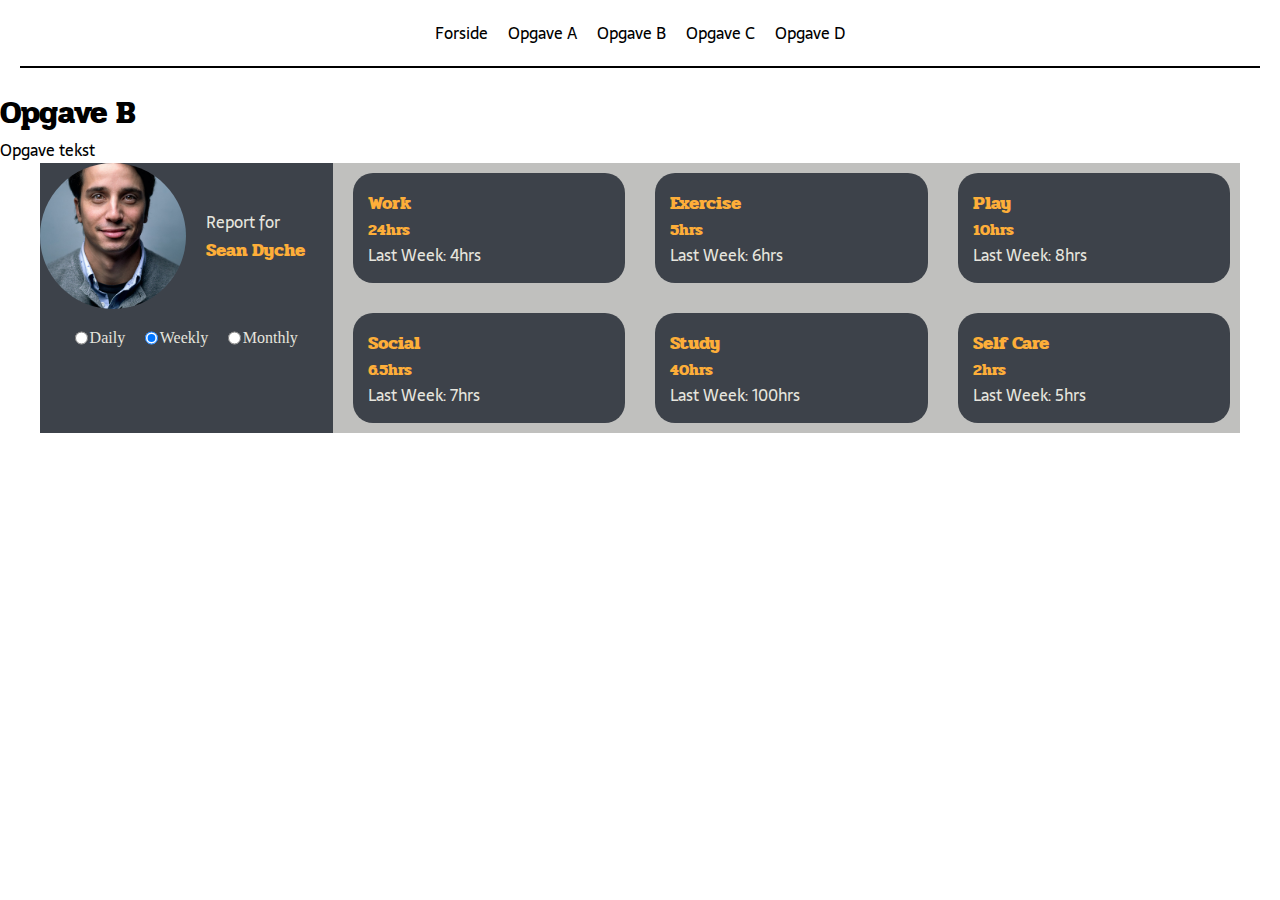
==== opgB.html @ d4d6cb91 "opg a,b,c" ====
<!DOCTYPE html>
<html lang="da">

<head>
    <meta charset="UTF-8">
    <meta name="viewport" content="width=device-width, initial-scale=1.0">
    <link rel="preconnect" href="https://fonts.googleapis.com">
    <link rel="preconnect" href="https://fonts.gstatic.com" crossorigin>
    <link href="https://fonts.googleapis.com/css2?family=Pridi:wght@500&family=Sarala&display=swap" rel="stylesheet">
    <link rel="stylesheet" href="reset.css">
    <link rel="stylesheet" href="style.css">
    <link rel="stylesheet" href="https://cdnjs.cloudflare.com/ajax/libs/font-awesome/6.4.2/css/all.min.css"
        integrity="sha512-z3gLpd7yknf1YoNbCzqRKc4qyor8gaKU1qmn+CShxbuBusANI9QpRohGBreCFkKxLhei6S9CQXFEbbKuqLg0DA=="
        crossorigin="anonymous" referrerpolicy="no-referrer" />
    <title>Opgave B </title>
</head>

<body>
    <header>
        <nav>
            <ul>
                <li><a href="index.html">Forside</a></li>
                <li><a href="opgA.html">Opgave A</a></li>
                <li><a href="opgB.html">Opgave B</a></li>
                <li><a href="opgC.html">Opgave C</a></li>
                <li><a href="opgD.html">Opgave D</a></li>
            </ul>
        </nav>
    </header>
    <main>
        <h1>Opgave B</h1>
        <p>Opgave tekst</p>
        <div class="b_card_container">
            <div class="b_card">
                <div class="person">
                    <div class="pic_name">
                        <img src="imgs/profile_pic.avif" alt="Profile pic">
                        <div>
                            <p>Report for</p>
                            <h3>Sean Dyche</h3>
                        </div>
                    </div>
                    <div class="radio">
                        <div class="often">
                            <input name="rate" type="radio" id="daily">
                            <label for="daily">Daily</label>
                        </div>
                        <div class="often">
                            <input name="rate" type="radio" id="weekly" checked>
                            <label for="weekly">Weekly</label>
                        </div>
                        <div class="often">
                            <input name="rate" type="radio" id="monthly">
                            <label for="monthly">Monthly</label>
                        </div>
                    </div>
                </div>
                <div class="stat">
                    <div class="category">
                        <h3>Work</h3>
                        <i class="fa-solid fa-ellipsis"></i>
                    </div>
                    <div>
                        <h4>24hrs</h4>
                        <p>Last Week: 4hrs</p>
                    </div>
                </div>
                <div class="stat">
                    <div class="category">
                        <h3>Exercise</h3>
                        <i class="fa-solid fa-ellipsis"></i>
                    </div>
                    <div>
                        <h4>5hrs</h4>
                        <p>Last Week: 6hrs</p>
                    </div>
                </div>
                <div class="stat">
                    <div class="category">
                        <h3>Play</h3>
                        <i class="fa-solid fa-ellipsis"></i>
                    </div>
                    <div>
                        <h4>10hrs</h4>
                        <p>Last Week: 8hrs</p>
                    </div>
                </div>
                <div class="stat">
                    <div class="category">
                        <h3>Social</h3>
                        <i class="fa-solid fa-ellipsis"></i>
                    </div>
                    <div>
                        <h4>6.5hrs</h4>
                        <p>Last Week: 7hrs</p>
                    </div>
                </div>
                <div class="stat">
                    <div class="category">
                        <h3>Study</h3>
                        <i class="fa-solid fa-ellipsis"></i>
                    </div>
                    <div>
                        <h4>40hrs</h4>
                        <p>Last Week: 100hrs</p>
                    </div>
                </div>
                <div class="stat">
                    <div class="category">
                        <h3>Self Care</h3>
                        <i class="fa-solid fa-ellipsis"></i>
                    </div>
                    <div>
                        <h4>2hrs</h4>
                        <p>Last Week: 5hrs</p>
                    </div>
                </div>
            </div>
        </div>
    </main>
    <footer></footer>

</body>

</html>
---- style.css ----
:root {
  --text-color: #e6e5de;
  --bg-col: #c0c0be;
  --accent-col1: #feae39;
  --accent-col2: #57bee6;
  --dark-col: #3d424a;
}

.a_card,
.b_card {
  p,
  h1,
  h2,
  h3,
  h4,
  h5,
  i,
  a {
    color: var(--text-color);
  }
}

header {
  border-bottom: 2px solid black;
  margin: 20px;
}

header nav ul {
  display: flex;
  gap: 20px;
  justify-content: center;
  margin: 20px;
}
header nav ul li a:hover {
  color: gray;
}

/* Opgave A */
.a_card_wrapper {
  container-type: inline-size;
  container-name: card;
}
.a_card {
  margin: auto;
  background-color: var(--dark-col);
  display: grid;
  resize: vertical;
  max-width: 80%;
  transition: all 1s ease;

  .buttons {
    text-align: center;
  }

  .socials {
    display: flex;
    gap: 20px;
  }

  .socials > * {
    background-color: var(--accent-col1);
    padding: 15px;
    border-radius: 50%;
  }
}

.a_card p,
.a_card div {
  padding: 1rem;
}

.a_card div:last-child {
  place-self: center;
}

@container card (width > 340px) {
  .a_card {
    grid-template-columns: 2fr 3fr;
    grid-template-rows: auto;
  }

  .a_card p {
    grid-column: span 2;
  }

  .a_card img {
    aspect-ratio: 1/1;
    object-fit: cover;
    margin: 10px;
    border-radius: 5px;
  }

  .buttons {
    grid-column: span 2;
  }
}

@container card (width > 515px) {
  .a_card {
    grid-template-columns: 1fr 3fr;
    grid-template-rows: auto 1fr auto;
  }

  .a_card p {
    grid-column: 2;
    grid-row: 2 / span 2;
    place-self: start center;
  }

  .title {
    grid-row: 1;
    grid-column: 2;
  }

  .buttons {
    grid-column: 1;
    grid-row: 3;
  }

  .a_card img {
    aspect-ratio: auto;
    grid-row: 1 / span 2;
    grid-column: 1;
    place-self: start center;
    padding: 10px;
    border-radius: 20px;
    margin: 0;
  }
}

@container card (width > 690px) {
  .a_card img {
    scale: 115%;
    translate: -15%;
  }
}

/* Opgave B */

label {
  color: var(--text-color);
}

.b_card_container {
  container-type: inline-size;
  container-name: bcontain;
}

.b_card {
  max-width: 1200px;
  margin: auto;
  display: grid;
  grid-template-columns: repeat(auto-fit, minmax(250px, 1fr));
  grid-template-rows: 1fr 1fr;
  gap: 10px;
  background-color: var(--bg-col);

  h2,
  h3,
  h4 {
    color: var(--accent-col1);
  }
}

.person {
  grid-row: span 2;
  background-color: var(--dark-col);
}

.stat {
  background-color: var(--dark-col);
  border-radius: 20px;
  padding: 15px;
  margin: 10px;
}

.person img {
  border-radius: 50%;
  aspect-ratio: 1/1;
  object-fit: cover;
  width: 50%;
}

.radio {
  display: flex;
  flex-direction: column;
  gap: 5px;
  padding: 20px;
}
.often {
  display: flex;
  gap: 2px;
}

.category {
  display: flex;
  justify-content: space-between;
}

@container bcontain (width > 500px) {
  .radio {
    flex-direction: row;
    justify-content: space-evenly;
  }

  .pic_name {
    display: flex;
    align-items: center;
    gap: 20px;
  }
}

/* Opgave C */

.c_card_wrapper {
  container-type: inline-size;
  container-name: ccontainer;
}

.grayspace {
  display: none;
}

.c_card {
  max-width: 1400px;
  margin: auto;
  display: grid;

  img {
    aspect-ratio: 1/1;
  }

  h1 {
    color: var(--accent-col1);
  }
}

.c_card > :not(img) {
  padding: 20px;
}

.knap {
  display: flex;

  p:first-child {
    background-color: var(--dark-col);
    color: var(--text-color);
    padding-inline: 10px;
  }

  p:last-child {
    background-color: var(--accent-col1);
    padding-inline: 5px;
  }
}

@container ccontainer (width > 600px) {
  .c_card {
    grid-template-columns: 3fr 2fr;

    img {
      aspect-ratio: auto;
      grid-column: 1;
      grid-row: 1;
    }
    > :not(img) {
      grid-column: 1 / 3;
      grid-row: 1;
      place-self: center center;
    }
  }
  .knap {
    height: fit-content;
  }

  .text_wrapper {
    display: flex;
    flex-direction: column;
    max-width: 60%;
    translate: 20%;
  }
}

@container ccontainer (width > 900px) {
  .c_card {
    grid-template-columns: repeat(3, 1fr);

    img {
      grid-column: 2/3;
      place-self: end end;
      background-color: var(--bg-col);
      object-fit: cover;
      height: 100%;
      width: 100%;
    }

    .text_wrapper {
      grid-column: 2/4;
    }

    .grayspace {
      display: block;
      background-color: var(--bg-col);
      width: 100%;
      height: 100%;
      grid-column: 1;
      padding: 0;
    }
  }
}
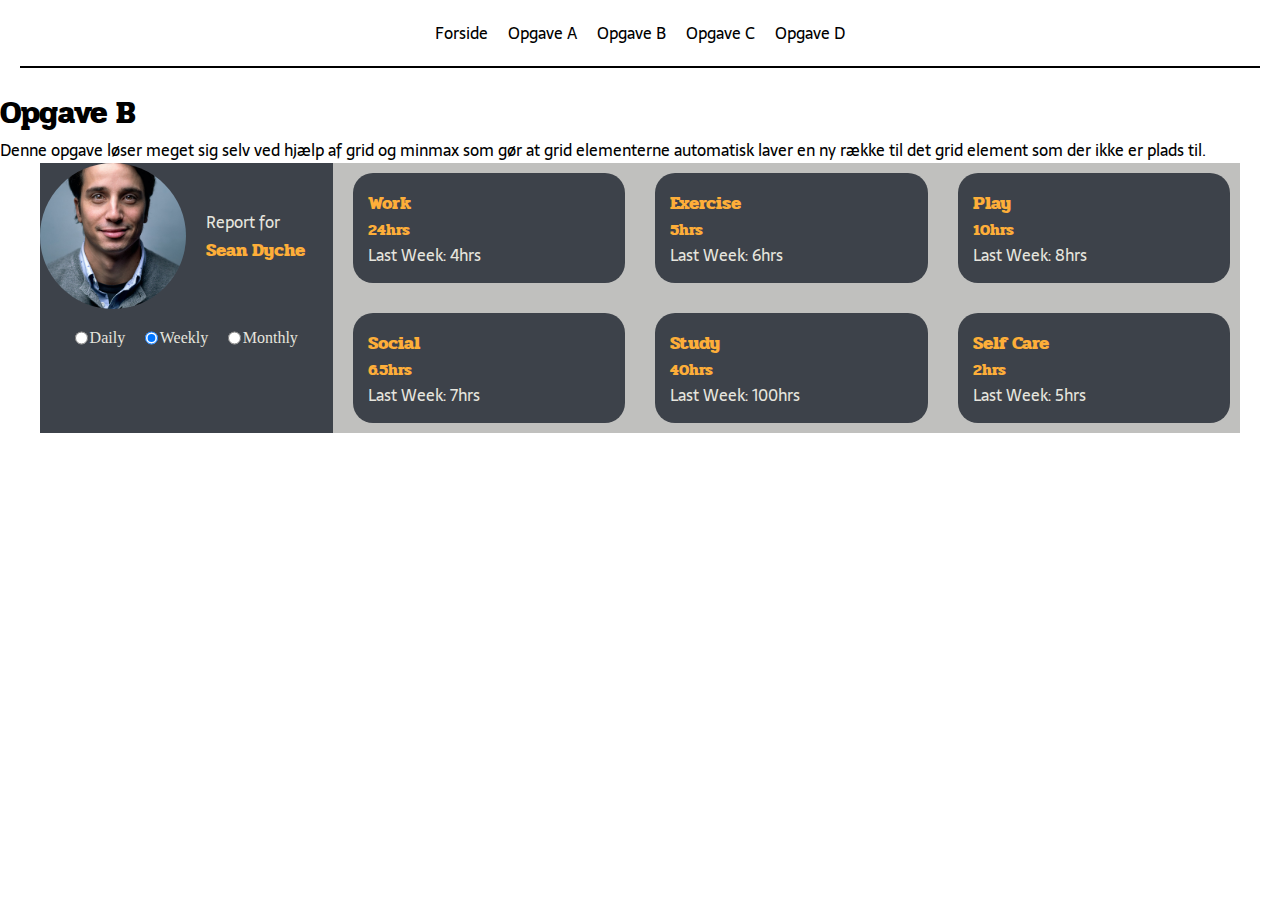
==== commit 7d028aac: "rettelser" ====
--- a/opgB.html
+++ b/opgB.html
@@ -29,7 +29,8 @@
     </header>
     <main>
         <h1>Opgave B</h1>
-        <p>Opgave tekst</p>
+        <p>Denne opgave løser meget sig selv ved hjælp af grid og minmax som gør at grid elementerne automatisk laver en
+            ny række til det grid element som der ikke er plads til.</p>
         <div class="b_card_container">
             <div class="b_card">
                 <div class="person">
--- a/style.css
+++ b/style.css
@@ -41,7 +41,8 @@
   container-name: card;
 }
 .a_card {
-  margin: auto;
+  margin-inline: auto;
+  margin-top: 30px;
   background-color: var(--dark-col);
   display: grid;
   resize: vertical;
@@ -296,6 +297,8 @@
 
     .text_wrapper {
       grid-column: 2/4;
+      display: flex;
+      flex-direction: row;
     }
 
     .grayspace {
